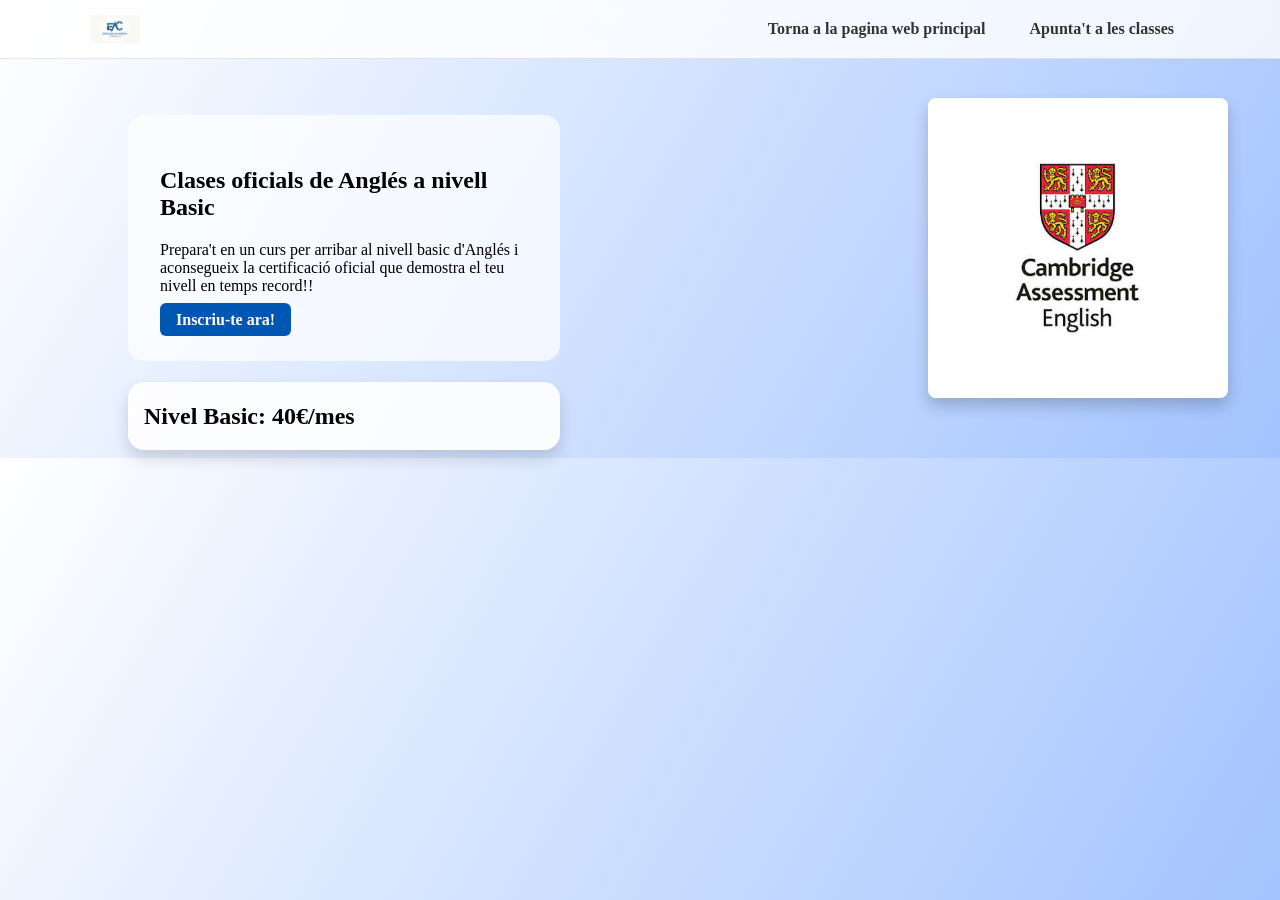
==== clases.html @ 9330e16a "En aquest commit he comenzat a disenyar la pagina de clases. En aquesta he fet l'estructura basica d" ====
<!DOCTYPE html>
    <head>
        <html xmlns="http://www.w3.org/1999/xhtml"></html>
        <link href="https://fonts.googleapis.com/css2?family=Inter:wght@400;600;700&display=swap" rel="stylesheet">
        <link rel="stylesheet" href="estil2.css">
    </head>
    <body id="principal">
        <nav>
        <div class="barra">
            <div class="barra_container">
                <img src="logo.jpeg" width="50" alt="Logo">
                <div class="nav_links">
                    <a class="nav-boton" href="index.html">Torna a la pagina web principal</a>
                    <a class="nav-boton" href="clases.html">Apunta't a les classes</a>
                </div>
            </div>
        </div>

    <div class="container">
    <header class="hero">
        <div class="hero-caja">
            <h1 class="Subtitol">Clases oficials de Anglés a nivell Basic</h1>
            <p>Prepara't en un curs per arribar al nivell basic d'Anglés i aconsegueix la certificació oficial que demostra el teu nivell en temps record!!</p>
            <a href="#inscripcio" class="nav-boton boton_destacat">Inscriu-te ara!</a>
        </div>
        <img src="Cambridge.jpeg" class="imagen_derecha" alt="Cambridge Assessment English">
    </header>
    </div>

        <div class="minicaja">
        <h2 class="minicaja_text">Nivel Basic: 40€/mes</h2>
    </div>
    </body>
---- estil2.css ----
#principal{
    background: linear-gradient(120deg, rgb(255,255,255), rgb(162, 195, 255));
}

.barra {
    position: fixed;
    top: 0;
    left: 0;
    width: 100%;
    background-color: rgba(255, 255, 255, 0.8);
    backdrop-filter: blur(8px);
    border-bottom: 1px solid rgba(0, 0, 0, 0.1);
    z-index: 1000;
}

.barra_container {
    max-width: 1100px;
    margin: 0 auto;
    padding: 12px 20px;
    display: flex;
    justify-content: space-between;
    align-items: center;
}

.nav_links {
    display: flex;
    gap: 12px;
    align-items: center;
}

body {
    padding-top: 70px;
}

.nav-boton {
    text-decoration: none;
    color: #333;
    font-weight: 600;
    padding: 8px 16px;
    border-radius: 6px;
}

.nav-boton:hover {
    background-color: rgba(0, 86, 179, 0.1);
    color: #0056b3;
}

.subtitol{
    text-align: center;
    font-size: 30px;
    color: rgb(0, 0, 0);
    font-family: 'italic', Courier, monospace;
}

.container {
    max-width: 500px;
    margin-left: 100px;
    padding: 0 20px;
}

.hero-caja {
    flex: 1;
    max-width: 500px;
    background: rgba(255, 255, 255, 0.7);
    padding: 2rem;
    border-radius: 16px;
}

.hero {
    display: flex;
    align-items: center;
    gap: 20rem;
}

.boto_hero {
    background-color: #0056b3;
    color: white;
    border: none;
    padding: 12px 28px;
    font-size: 18px;
    border-radius: 6px;
}

.boton_destacat {
    background-color: #0056b3;
    color: white;
}

.boton_destacat:hover {
    background-color: #003d80;
    color: white;
}

.imagen_derecha {
    margin-right: -600px;
    margin-top: 20px;
    width: 400px;
    max-width: 60%;
    height: auto;
    border-radius: 8px;
    box-shadow: 0 8px 16px rgba(0, 0, 0, 0.2);
    flex-shrink: 0;
    margin-left: 3rem;
}

.minicaja {
    margin-left: 120px;
    position: sticky;
    top: 1rem;
    width: 400px;
    margin-top: -16px;
    padding: 0.05rem 1rem;
    background: rgba(255, 255, 255, 0.9);
    border-radius: 16px;
    box-shadow: 0 8px 16px rgba(0, 0, 0, 0.15);
    z-index: 10;
}

.minicaja_text{
    text-size-adjust: 30px;
}
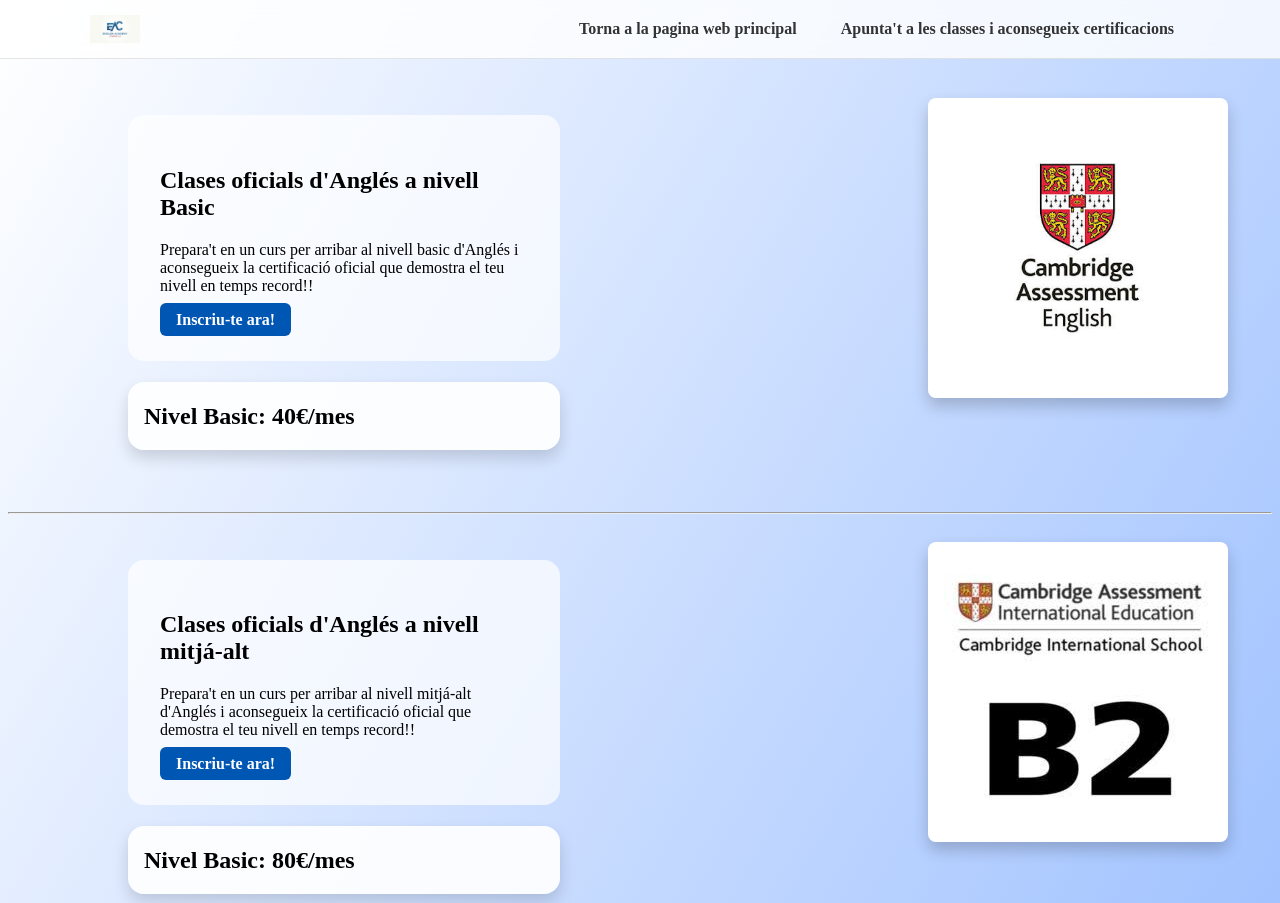
==== commit af83d94f: "En aquest commit he acabat la segona pagina web agregant una nova opció de cursos" ====
--- a/clases.html
+++ b/clases.html
@@ -11,7 +11,7 @@
                 <img src="logo.jpeg" width="50" alt="Logo">
                 <div class="nav_links">
                     <a class="nav-boton" href="index.html">Torna a la pagina web principal</a>
-                    <a class="nav-boton" href="clases.html">Apunta't a les classes</a>
+                    <a class="nav-boton" href="Aconseguir_certificacions.html">Apunta't a les classes i aconsegueix certificacions</a>
                 </div>
             </div>
         </div>
@@ -19,7 +19,7 @@
     <div class="container">
     <header class="hero">
         <div class="hero-caja">
-            <h1 class="Subtitol">Clases oficials de Anglés a nivell Basic</h1>
+            <h1 class="Subtitol">Clases oficials d'Anglés a nivell Basic</h1>
             <p>Prepara't en un curs per arribar al nivell basic d'Anglés i aconsegueix la certificació oficial que demostra el teu nivell en temps record!!</p>
             <a href="#inscripcio" class="nav-boton boton_destacat">Inscriu-te ara!</a>
         </div>
@@ -30,4 +30,22 @@
         <div class="minicaja">
         <h2 class="minicaja_text">Nivel Basic: 40€/mes</h2>
     </div>
+    <br>
+    <br>
+    <br>
+    <hr>
+    <div class="container">
+    <header class="hero">
+        <div class="hero-caja">
+            <h1 class="Subtitol">Clases oficials d'Anglés a nivell mitjá-alt </h1>
+            <p>Prepara't en un curs per arribar al nivell mitjá-alt d'Anglés i aconsegueix la certificació oficial que demostra el teu nivell en temps record!!</p>
+            <a href="#inscripcio" class="nav-boton boton_destacat">Inscriu-te ara!</a>
+        </div>
+        <img src="b2.jpeg" class="imagen_derecha" alt="Cambridge Assessment English">
+    </header>
+    </div>
+
+        <div class="minicaja">
+        <h2 class="minicaja_text">Nivel Basic: 80€/mes</h2>
+    </div>
     </body>
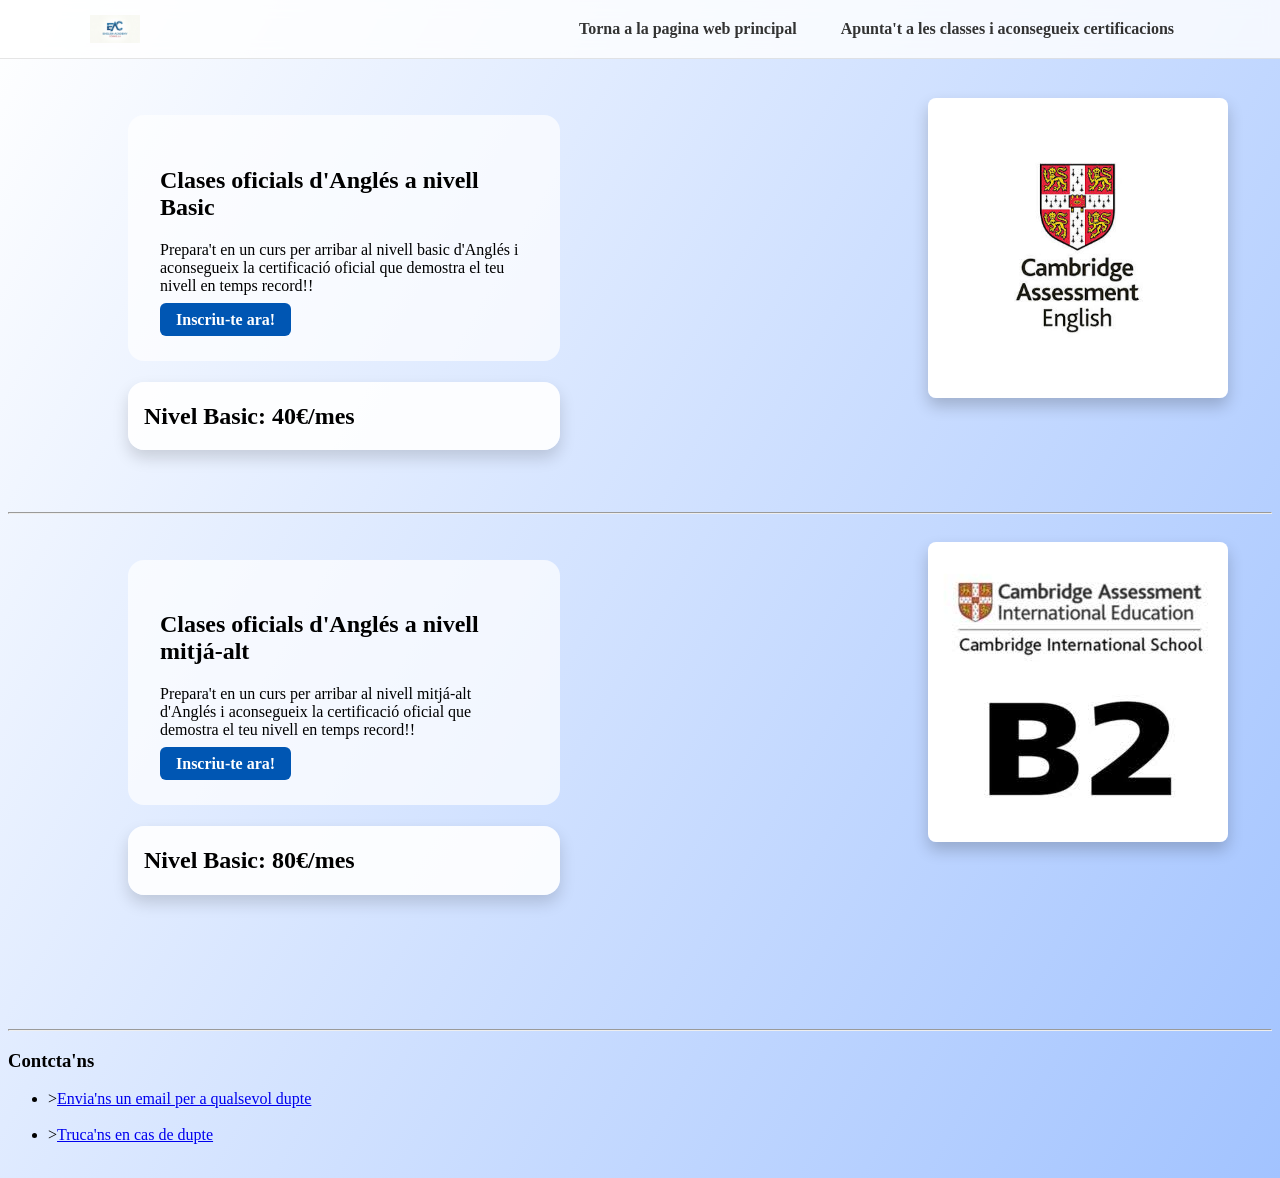
==== commit 387f5d28: "En aquest commit he agregat un formulari d'inici de sessio alhora que un mapa de la zona on es troba" ====
--- a/clases.html
+++ b/clases.html
@@ -11,7 +11,7 @@
                 <img src="logo.jpeg" width="50" alt="Logo">
                 <div class="nav_links">
                     <a class="nav-boton" href="index.html">Torna a la pagina web principal</a>
-                    <a class="nav-boton" href="Aconseguir_certificacions.html">Apunta't a les classes i aconsegueix certificacions</a>
+                    <a class="nav-boton" href="inscripcio.html">Apunta't a les classes i aconsegueix certificacions</a>
                 </div>
             </div>
         </div>
@@ -21,7 +21,7 @@
         <div class="hero-caja">
             <h1 class="Subtitol">Clases oficials d'Anglés a nivell Basic</h1>
             <p>Prepara't en un curs per arribar al nivell basic d'Anglés i aconsegueix la certificació oficial que demostra el teu nivell en temps record!!</p>
-            <a href="#inscripcio" class="nav-boton boton_destacat">Inscriu-te ara!</a>
+            <a href="inscripcio.html" class="nav-boton boton_destacat">Inscriu-te ara!</a>
         </div>
         <img src="Cambridge.jpeg" class="imagen_derecha" alt="Cambridge Assessment English">
     </header>
@@ -39,7 +39,7 @@
         <div class="hero-caja">
             <h1 class="Subtitol">Clases oficials d'Anglés a nivell mitjá-alt </h1>
             <p>Prepara't en un curs per arribar al nivell mitjá-alt d'Anglés i aconsegueix la certificació oficial que demostra el teu nivell en temps record!!</p>
-            <a href="#inscripcio" class="nav-boton boton_destacat">Inscriu-te ara!</a>
+            <a href="inscripcio.html" class="nav-boton boton_destacat">Inscriu-te ara!</a>
         </div>
         <img src="b2.jpeg" class="imagen_derecha" alt="Cambridge Assessment English">
     </header>
@@ -48,4 +48,24 @@
         <div class="minicaja">
         <h2 class="minicaja_text">Nivel Basic: 80€/mes</h2>
     </div>
-    </body>+    </body>
+    <br>
+    <br>
+    <br>
+    <br>
+    <br>
+    <br>
+    <br>
+    <hr>
+    <footer>
+        <nav>
+            <h3>Contcta'ns</h3>
+            <ul>
+            <li>><a href="mailto:ac-English-Corn@gmail.com">Envia'ns un email per a qualsevol dupte</a></li>
+            &nbsp;
+            <li>><a href="tel:+3412345678">Truca'ns en cas de dupte</a></li>
+            &nbsp;
+            </ul>
+        </nav>
+    </footer>
+</html>
